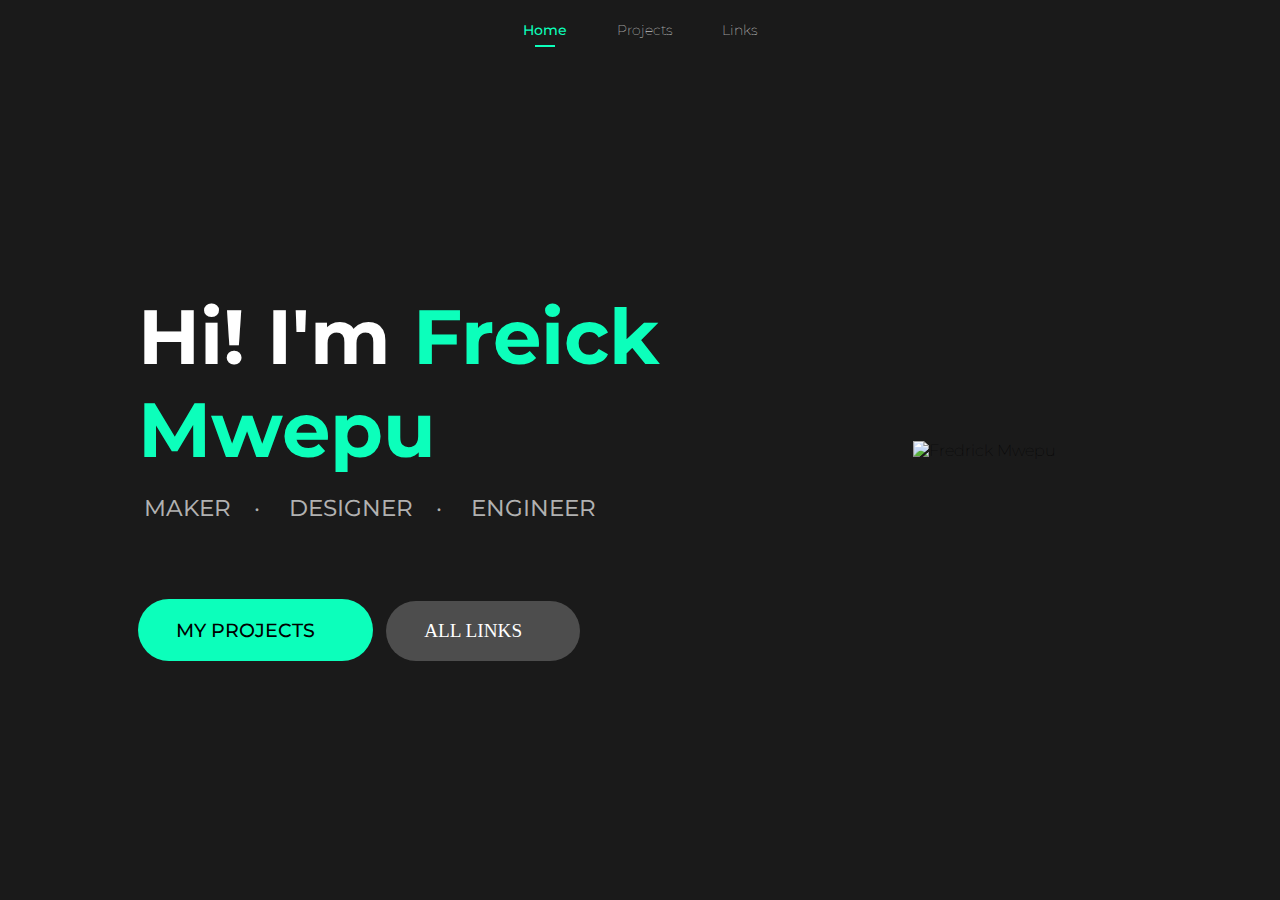
==== index.html @ 0348dcd5 "Initial commit" ====
<!DOCTYPE html>
<html lang="en">
<link rel="stylesheet" href="style.css">

<head>
  <meta charset="UTF-8">
  <meta name="viewport" content="width=device-width, initial-scale=1.0">
  <title>Fredrick M</title>
  <script src="https://kit.fontawesome.com/2c47143655.js" crossorigin="anonymous"></script>
  <script src="script.js"></script>
  <link rel="preconnect" href="https://fonts.googleapis.com">
  <link rel="preconnect" href="https://fonts.gstatic.com" crossorigin>
  <link href="https://fonts.googleapis.com/css2?family=Montserrat:wght@100;200;300&display=swap" rel="stylesheet">
  <link rel="icon" type="image/png" sizes="32x32" href="/Photos/logo.svg">
  <link rel="icon" type="image/png" sizes="16x16" href="/Photos/logo.svg">
  <link rel="apple-touch-icon" sizes="180x180" href="/Photos/logo.svg">
  <style>
    .container {
      display: flex;
      align-items: center;
      justify-content: center;
      width: 80%;
      margin: 0 auto;
    }
  </style>
</head>

<body style="margin-left: 0px; margin-right: 0px; margin-top: 0px; margin-bottom: 0px;">
  <div class="title-bar">
    <a href="/" class="titlebutton selected">Home</a>
    <a href="/projects" class="titlebutton">Projects</a>
    <a href="/links" class="titlebutton">Links</a>
  </div>

  <div class="main">
    <div class="container">
      <div class="text">
        <div style="margin-bottom: 6vw;">
          <h1 style="margin-bottom: 2vh;">
            Hi! I'm <span class="accent">Freick Mwepu</span>
          </h1>
          <span class="nospace" style="color: #B1B1B1; font-size: 1.8vw; font-weight: 450; margin-bottom: 50px;"><i
              class="fa-solid fa-hammer"></i> MAKER&emsp;·&emsp;<i class="fa-solid fa-pen-nib"></i> DESIGNER&emsp;·&emsp;<i class="fa-solid fa-lightbulb"></i> ENGINEER</span>
        </div>
        <div>
          <a href="/projects" style="padding: 1.5vw 3vw;" class="blue-button">MY PROJECTS&emsp;<i
            class=" fa-solid fa-chevron-right"></i></a>
          <a href="/links" style="margin-left: 8px; padding: 1.5vw 3vw;" class="white-button">ALL LINKS&emsp;<i
            class=" fa-solid fa-chevron-right"></i></a>
        </div>
      </div>
      <div class="image">
        <img style="max-width: 100%; height: auto;" src="/photos/fred.png" alt="Fredrick Mwepu">
      </div>
    </div>
  </div>
</body>
  
</html>
---- style.css ----
.main {
     display: flex;
     align-items: center;
     justify-content: center;
     height: 100vh;
     margin: 0;
   }
   
   .text {
     flex: 2;
     font-weight: bold;
     padding: 10px;
   }
   
   .image {
     flex: 1;
     text-align: center;
   }
   
   .nospace {
     white-space: pre;
   }
   
   body {
     font-family: 'Montserrat', sans-serif;
     font-weight: 100;
     background-color: #1A1A1A;
   }
   
   h1 {
     color: white;
     font-size: 6vw;
     font-weight: 700;
   }
   
   h2 {
     color: #0CFFBB;
     font-size: 3vw;
     font-weight: 600;
   }
   
   h3 {
     color: white;
     font-weight: 500;
     font-size: 1.5vw;
   }
   
   p {
     color: white;
     font-size: 0.9vw;
     font-weight: regular;
   }
   
   .accent {
     color: #0CFFBB;
   }
   
   .blue-button {
     font-weight: 500;
     display: inline-block;
     padding: 10px 20px;
     background-color: #0CFFBB;
     color: black;
     border: none;
     border-radius: 100px;
     cursor: pointer;
     text-align: center;
     text-decoration: none;
     font-size: 1.5vw;
   }
   
   .white-button {
     font-family: "Book";
     font-weight: 500;
     display: inline-block;
     padding: 10px 20px;
     background-color: #4D4D4D;
     color: white;
     border: 0px solid #4D4D4D;
     border-radius: 100px;
     cursor: pointer;
     text-align: center;
     text-decoration: none;
     font-size: 1.5vw;
   }
   
   .blue-button:hover {
     background-color: #439afe;
     transition: 0.3s;
   }
   
   .white-button:hover {
     background-color: #6b6b6b;
     transition: 0.3s;
   }
   
   .button-grid {
     border-collapse: collapse;
     width: 50%;
     margin: 0 auto;
   }
   
   .square-button {
     display: inline-block;
     width: 14vw;
     height: 14vw;
     margin: 1.5vw;
     border: none;
     cursor: pointer;
     border-radius: 1.5vw;
     background-color: #282828;
     font-weight: 500;
     font-size: 1.7vw;
     padding: 1vw;
     color: #ffffff;
   }
   
   .title-bar {
     background-color: #1A1A1A;
     color: #ffffff;
     padding: 20px 0px;
     position: fixed;
     top: 0;
     width: 100%;
     text-align: center;
     z-index: 999;
   }
   
   .titlebutton {
     color: #ffffff;
     background-color: transparent;
     text-decoration: none;
     margin: 0 15px;
     border: 0px;
     font-size: 14px;
     position: relative;
     transition: 0.5s;
     padding: 8px;
   }
   
   .titlebutton:before {
     content: '';
     border-bottom: 2px solid #ffffff;
     padding: 0px;
     position: absolute;
     bottom: 0;
     left: 0;
     right: 0;
     margin: 0 auto;
     width: 0;
     transition: 0.3s;
   }
   
   .selected:before {
     content: '';
     border-bottom: 2px solid #0CFFBB;
     padding: 0 10px;
     position: absolute;
     bottom: 0;
     left: 0;
     right: 0;
     margin: 0 auto;
     width: 0;
     transition: 0.3s;
   }
   
   .titlebutton:hover:before {
     color: #439afe;
     width: 100%;
     padding: 0;
   }
   
   .selected {
     font-weight: 500;
     color: #0CFFBB;
   }
   
   
   
   .cyclet {
     background-image: url('bg/cyclet.jpg');
     background-size: cover;
     background-position: center;
   }
   
   .sdbike {
     background-image: url('bg/sdbike.png');
     background-size: cover;
     background-position: center;
   }
   
   .prelude {
     background-image: url('bg/prelude.png');
     background-size: cover;
     background-position: center;
   }
   
   .quizza {
     background-image: url('bg/quizza.png');
     background-size: cover;
     background-position: center;
   }
   
   .qar {
     background-image: url('bg/qar.png');
     background-size: cover;
     background-position: center;
   }
   
   @font-face {
       font-family: Book;
       src: url(/fonts/Montserrat.ttf);
   }
   
   @font-face {
       font-family: Comfortaa;
       src: url(/fonts/Comfortaa.ttf);
   }
   
   @font-face {
       font-family: Kumbh Sans;
       src: url(/fonts/KumbhSans.ttf);
   }
   
   @font-face {
       font-family: sb;
       src: url(/fonts/sb.ttf);
   }
   
   @font-face {
       font-family: calc;
       src: url(/fonts/calc.ttf);
   }
   
   @font-face {
       font-family: eightbc;
       src: url(/fonts/8bc.ttf);
   }
   
   @font-face {
       font-family: brigendis;
       src: url(/fonts/brigendis.otf);
   }
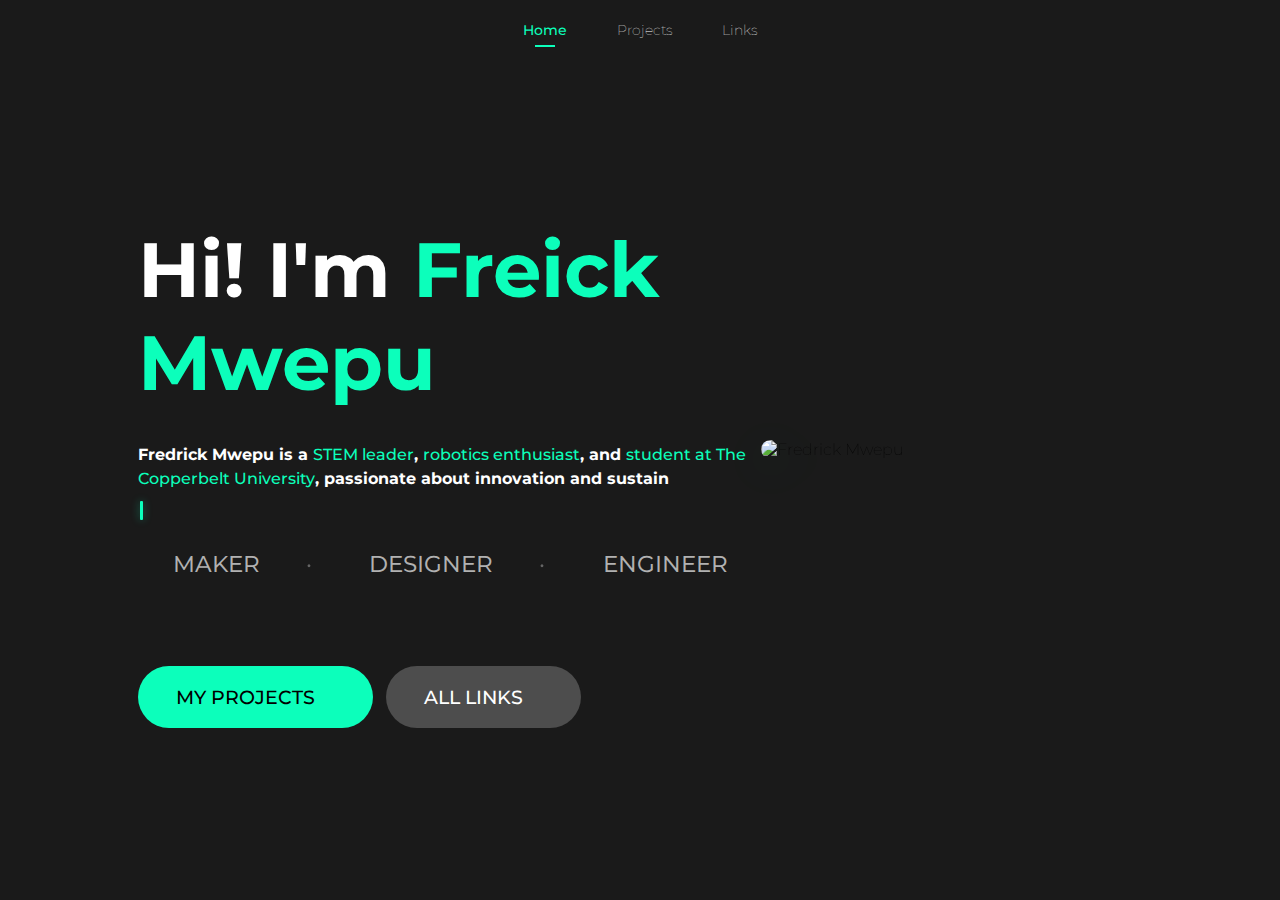
==== commit b6673804: "Made more improvements to the UI" ====
--- a/index.html
+++ b/index.html
@@ -8,6 +8,7 @@
   <title>Fredrick M</title>
   <script src="https://kit.fontawesome.com/2c47143655.js" crossorigin="anonymous"></script>
   <script src="script.js"></script>
+  <script src="typewriter.js"></script>
   <link rel="preconnect" href="https://fonts.googleapis.com">
   <link rel="preconnect" href="https://fonts.gstatic.com" crossorigin>
   <link href="https://fonts.googleapis.com/css2?family=Montserrat:wght@100;200;300&display=swap" rel="stylesheet">
@@ -21,7 +22,55 @@
       justify-content: center;
       width: 80%;
       margin: 0 auto;
+      flex-direction: column-reverse;
+      padding: 20px;
     }
+    /* Media Queries for Responsiveness */
+    @media screen and (min-width: 768px) {
+      .container {
+          flex-direction: row;
+          width: 80%;
+      }
+    }
+
+    @media screen and (max-width: 767px) {
+      .text. h1 {
+        font-size: 2rem;
+        margin-top: 2rem;
+      }
+      .nospace {
+        font-size: 1rem !important;
+      }
+    
+      .blue-button,
+      .white-botton {
+        display: block;
+        width: 100%;
+        margin: 10px 0 !important;
+        padding: 15px !important;
+        text-align: center;
+      }
+      .image {
+        width: 80%;
+        margin: 0 auto;
+      }
+      .title-bar {
+        padding: 10px
+      }
+      .titlebutton {
+        padding: 8px 12px;
+        font-size: 0.9rem;
+      }
+   }
+   @media screen and (min-width: 768px) and (max-width: 1024px) {
+    .text h1 {
+        font-size: 2.5rem;
+    }
+
+    .nospace {
+        font-size: 1.2rem !important;
+    }
+  }
   </style>
 </head>
 
@@ -39,8 +88,20 @@
           <h1 style="margin-bottom: 2vh;">
             Hi! I'm <span class="accent">Freick Mwepu</span>
           </h1>
-          <span class="nospace" style="color: #B1B1B1; font-size: 1.8vw; font-weight: 450; margin-bottom: 50px;"><i
-              class="fa-solid fa-hammer"></i> MAKER&emsp;·&emsp;<i class="fa-solid fa-pen-nib"></i> DESIGNER&emsp;·&emsp;<i class="fa-solid fa-lightbulb"></i> ENGINEER</span>
+          <p id="typewriter" style="margin-bottom: 1vh;"></p>
+          <span style="margin-top: 2vh;" class="skills-container">
+            <span class="skill-item">
+              <i class="fa-solid fa-hammer"></i> MAKER
+            </span>
+            <span class="separator">·</span>
+            <span class="skill-item">
+              <i class="fa-solid fa-pen-nib"></i> DESIGNER
+            </span>
+            <span class="separator">·</span>
+            <span class="skill-item">
+              <i class="fa-solid fa-lightbulb"></i> ENGINEER
+            </span>
+          </span>
         </div>
         <div>
           <a href="/projects" style="padding: 1.5vw 3vw;" class="blue-button">MY PROJECTS&emsp;<i
@@ -49,8 +110,11 @@
             class=" fa-solid fa-chevron-right"></i></a>
         </div>
       </div>
-      <div class="image">
-        <img style="max-width: 100%; height: auto;" src="/photos/fred.png" alt="Fredrick Mwepu">
+      <div class="image-container">
+          <div class="image-wrapper">
+              <img class="profile-image" src="/photos/fred.png" alt="Fredrick Mwepu">
+              <div class="image-glow"></div>
+          </div>
       </div>
     </div>
   </div>
--- a/style.css
+++ b/style.css
@@ -4,6 +4,14 @@
      justify-content: center;
      height: 100vh;
      margin: 0;
+     min-height: 100vh;
+     display: flex;
+     align-items: center;
+   }
+
+   .image img {
+    max-width: 100%;
+    height: auto;
    }
    
    .text {
@@ -70,7 +78,6 @@
    }
    
    .white-button {
-     font-family: "Book";
      font-weight: 500;
      display: inline-block;
      padding: 10px 20px;
@@ -85,7 +92,7 @@
    }
    
    .blue-button:hover {
-     background-color: #439afe;
+     background-color: #10b082;
      transition: 0.3s;
    }
    
@@ -94,6 +101,11 @@
      transition: 0.3s;
    }
    
+   .button-container {
+    display: flex;
+    flex-wrap: wrap;
+    gap: 10px;
+    }
    .button-grid {
      border-collapse: collapse;
      width: 50%;
@@ -165,7 +177,7 @@
    }
    
    .titlebutton:hover:before {
-     color: #439afe;
+     color: #0CFFBB;
      width: 100%;
      padding: 0;
    }
@@ -240,4 +252,184 @@
    @font-face {
        font-family: brigendis;
        src: url(/fonts/brigendis.otf);
-   }+   }
+
+.skills-container {
+  color: #B1B1B1;
+  font-size: clamp(1rem, 1.8vw, 1.5rem);
+  font-weight: 450;
+  margin-bottom: 50px;
+  display: flex;
+  align-items: center;
+  gap: 1em;
+}
+
+.skill-item {
+  padding: 0.5em 1em;
+  border-radius: 8px;
+  transition: all 0.3s ease;
+  cursor: default;
+  position: relative;
+  display: inline-flex;
+  align-items: center;
+  gap: 0.5em;
+}
+
+.skill-item:hover {
+  color: var(--accent-color);
+  background: rgba(12, 255, 187, 0.1);
+  transform: translateY(-2px);
+}
+
+.skill-item i {
+  transition: transform 0.3s ease;
+}
+
+.skill-item:hover i {
+  transform: scale(1.2);
+}
+
+.separator {
+  color: #B1B1B1;
+  opacity: 0.5;
+}
+
+/* Responsive adjustments */
+@media screen and (max-width: 768px) {
+  .skills-container {
+    font-size: 1rem;
+    flex-wrap: wrap;
+    justify-content: center;
+  }
+  
+  .skill-item {
+    padding: 0.3em 0.8em;
+  }
+}
+
+/* Typewriter styles */
+:root {
+  --cursor-color: #0CFFBB;
+  --text-color: #ffffff;
+  --cursor-width: 3px;
+  --blink-speed: 0.7s;
+}
+
+#typewriter {
+  display: inline-block;
+  color: var(--text-color);
+  white-space: pre-wrap;
+  line-height: 1.5;
+  font-size: clamp(1rem, 1.2vw, 1.5rem);
+  min-height: 3em;
+}
+
+#typewriter strong {
+  color: var(--cursor-color);
+  font-weight: 500;
+  transition: color 0.3s ease;
+}
+
+.typewriter-cursor {
+  display: inline-block;
+  width: var(--cursor-width);
+  height: 1.2em;
+  background-color: var(--cursor-color);
+  margin-left: 2px;
+  vertical-align: middle;
+  animation: blink var(--blink-speed) infinite;
+  box-shadow: 0 0 8px rgba(12, 255, 187, 0.4);
+  border-radius: 1px;
+}
+
+@keyframes blink {
+  0%, 100% { 
+    opacity: 1;
+    transform: scaleY(1);
+  }
+  50% { 
+    opacity: 0;
+    transform: scaleY(0.8);
+  }
+}
+
+/* Responsive adjustments */
+@media screen and (max-width: 768px) {
+  #typewriter {
+    font-size: 1rem;
+    line-height: 1.4;
+  }
+
+  .typewriter-cursor {
+    height: 1em;
+  }
+}
+
+.image-container {
+    position: relative;
+    width: 100%;
+    max-width: 500px;
+    margin: 0 auto;
+}
+
+.image-wrapper {
+    position: relative;
+    animation: float 6s ease-in-out infinite;
+}
+
+.profile-image {
+    max-width: 100%;
+    height: auto;
+    border-radius: 20px;
+    filter: drop-shadow(0 10px 20px rgba(12, 255, 187, 0.1));
+    transition: all 0.3s ease;
+}
+
+.image-glow {
+    position: absolute;
+    top: 0;
+    left: 0;
+    width: 100%;
+    height: 100%;
+    background: radial-gradient(circle at 50% 50%, rgba(12, 255, 187, 0.2), transparent 70%);
+    opacity: 0;
+    transition: opacity 0.3s ease;
+    pointer-events: none;
+}
+
+.image-wrapper:hover .profile-image {
+    transform: scale(1.02) translateY(-5px);
+    filter: drop-shadow(0 15px 30px rgba(12, 255, 187, 0.2));
+}
+
+.image-wrapper:hover .image-glow {
+    opacity: 1;
+}
+
+@keyframes float {
+    0% {
+        transform: translateY(0px);
+    }
+    50% {
+        transform: translateY(-15px);
+    }
+    100% {
+        transform: translateY(0px);
+    }
+}
+
+/* Responsive adjustments */
+@media screen and (max-width: 768px) {
+    .image-container {
+        max-width: 300px;
+    }
+    
+    @keyframes float {
+        0%, 100% {
+            transform: translateY(0px);
+        }
+        50% {
+            transform: translateY(-10px);
+        }
+    }
+}
